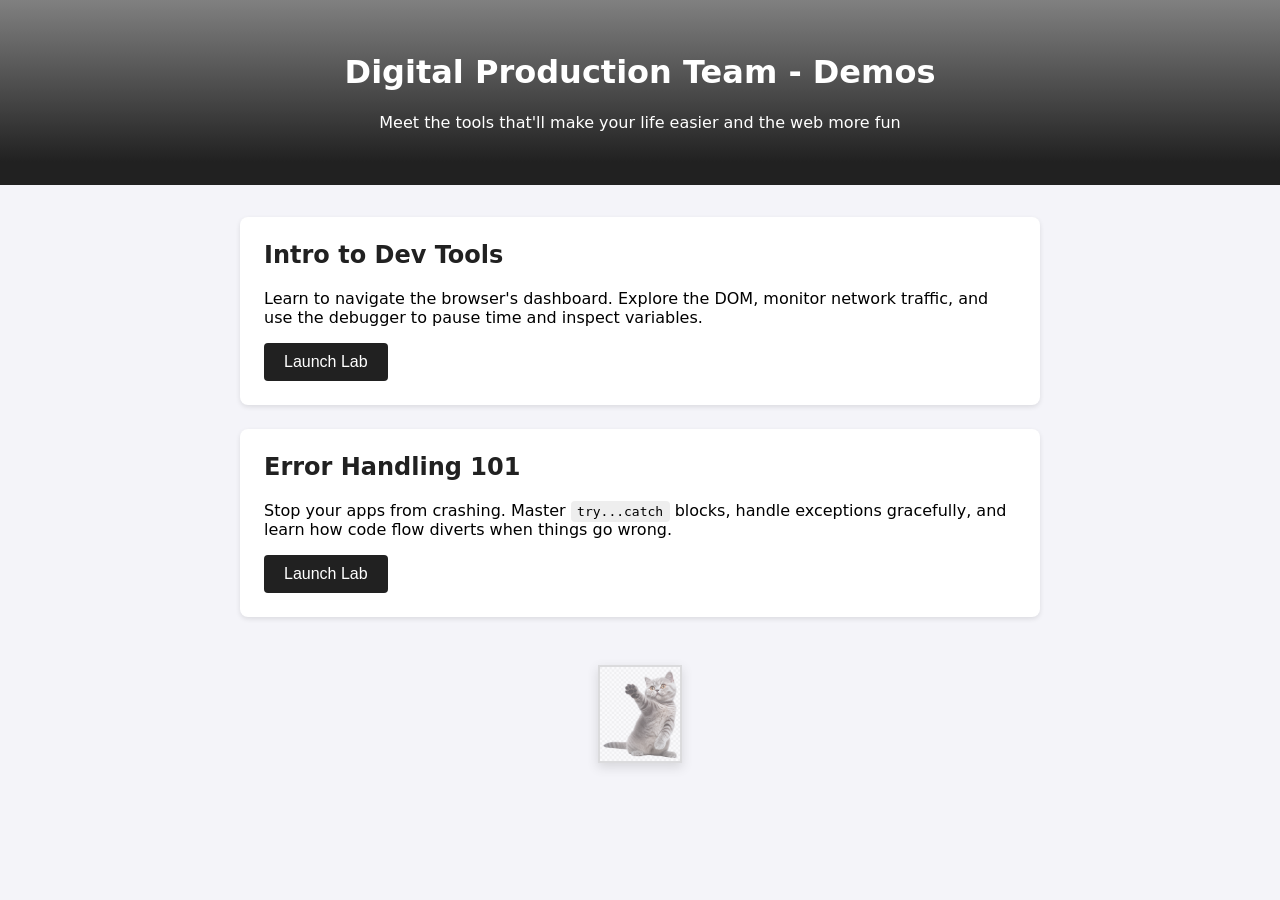
==== index.html @ 00175ac0 "first commit" ====
<!doctype html>
<html lang="en">
  <head>
    <meta charset="UTF-8" />
    <meta name="viewport" content="width=device-width, initial-scale=1.0" />
    <meta
      name="description"
      content="A webpage to demonstrate the use of developer tools for the RJ Digi team."
    />
    <meta property="og:type" content="website" />
    <meta property="og:url" content="https://some-url.com" />
    <meta property="og:title" content="Some Title" />
    <meta property="og:img" content="/assets/kitty.webp" />
    <link rel="stylesheet" href="../style.css" />
    <link
      rel="shortcut icon"
      href='data:image/svg+xml;utf8,&lt;svg xmlns="http://www.w3.org/2000/svg" viewBox="0 0 35 35"&gt; &lt;style&gt; rect { fill: %231A1A1A; stroke: %231A1A1A; stroke-width: 3px; } @media (prefers-color-scheme: dark) { rect { stroke: %231A1A1A; } } &lt;/style&gt; &lt;rect x="1.5" y="1.5" width="32" height="32" rx="6" ry="6"/&gt; &lt;/svg&gt;'
      type="image/x-icon"
    />
    <title>Digital Production Team - Demos</title>
  </head>
  <body>
    <header class="header">
      <h1>Digital Production Team - Demos</h1>
      <p>Meet the tools that'll make your life easier and the web more fun</p>
    </header>

    <main class="container">
      <!-- Dev Tools Card -->
      <section class="step">
        <a href="/Dev_Tools" class="card-link">
          <h2>Intro to Dev Tools</h2>
        </a>
        <p>
          Learn to navigate the browser's dashboard. Explore the DOM, monitor
          network traffic, and use the debugger to pause time and inspect
          variables.
        </p>
        <div class="btn-container">
          <button onclick="window.location = '/Dev_Tools'">Launch Lab</button>
        </div>
      </section>

      <!-- Error Handling Card -->
      <section class="step">
        <a href="/Error_Handling" class="card-link">
          <h2>Error Handling 101</h2>
        </a>
        <p>
          Stop your apps from crashing. Master <code>try...catch</code>
          blocks, handle exceptions gracefully, and learn how code flow diverts
          when things go wrong.
        </p>
        <div class="btn-container">
          <button onclick="window.location = '/Error_Handling'">
            Launch Lab
          </button>
        </div>
      </section>

      <div style="text-align: center; margin-top: 3rem; opacity: 0.6">
        <img
          src="/assets/kitty.webp"
          alt="Technical Kitty"
          style="width: 80px; border: 2px solid #ccc"
        />
      </div>
    </main>
  </body>
</html>
---- style.css ----
:root {
  --primary: rgb(33, 33, 33);
  --bg: #f4f4f9;
}
body {
  font-family: system-ui, sans-serif;
  margin: 0;
  background: var(--bg);
}
.header {
  background: linear-gradient(to bottom, grey, var(--primary) 90%);
  padding: 2rem;
  text-align: center;
  color: white;
  border-bottom: 5px solid var(--primary);
}
.container {
  max-width: 800px;
  margin: 2rem auto;
  padding: 0 1rem;
}
.step {
  background: white;
  padding: 1.5rem;
  margin-bottom: 1.5rem;
  border-radius: 8px;
  box-shadow: 0 2px 5px rgba(0, 0, 0, 0.1);
}
h2 {
  color: var(--primary);
  margin-top: 0;
}
code {
  background: #eee;
  padding: 0.2rem 0.4rem;
  border-radius: 4px;
  font-family: monospace;
}
button {
  background: var(--primary);
  color: white;
  border: none;
  padding: 10px 20px;
  border-radius: 4px;
  cursor: pointer;
  font-size: 1rem;
}
button:hover {
  opacity: 0.9;
}
.hidden {
  display: none;
}
#kitty-container {
  text-align: center;
  margin-top: 20px;
}
img {
  border: 5px solid white;
  box-shadow: 0 4px 10px rgba(0, 0, 0, 0.2);
  max-width: 300px;
}
form {
  padding: 30px;
  display: flex;
  flex-direction: column;
  gap: 15px;
  align-items: flex-start;
}
.controls {
  display: flex;
  gap: 10px;
  align-items: center;
}
input[type="text"] {
  padding: 8px;
  width: 250px;
}
.kitty {
  display: block;
  margin: 20px;
  border: 5px solid lawngreen;
}
.card-link {
  text-decoration: none;
  color: black;
}
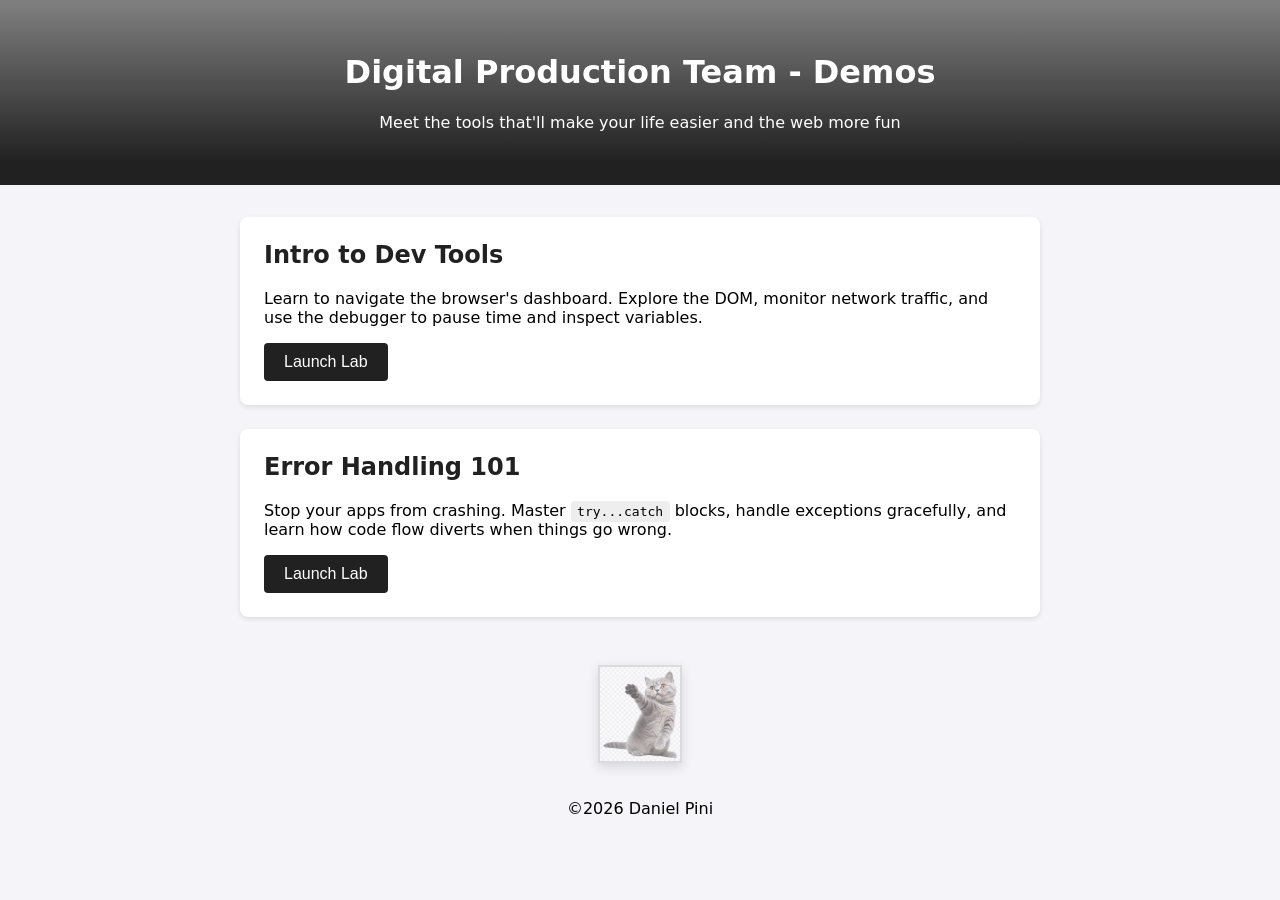
==== commit c007e587: "Add copyright" ====
--- a/index.html
+++ b/index.html
@@ -66,5 +66,6 @@
         />
       </div>
     </main>
+    <footer style="text-align: center"><p>&copy;2026 Daniel Pini</p></footer>
   </body>
 </html>
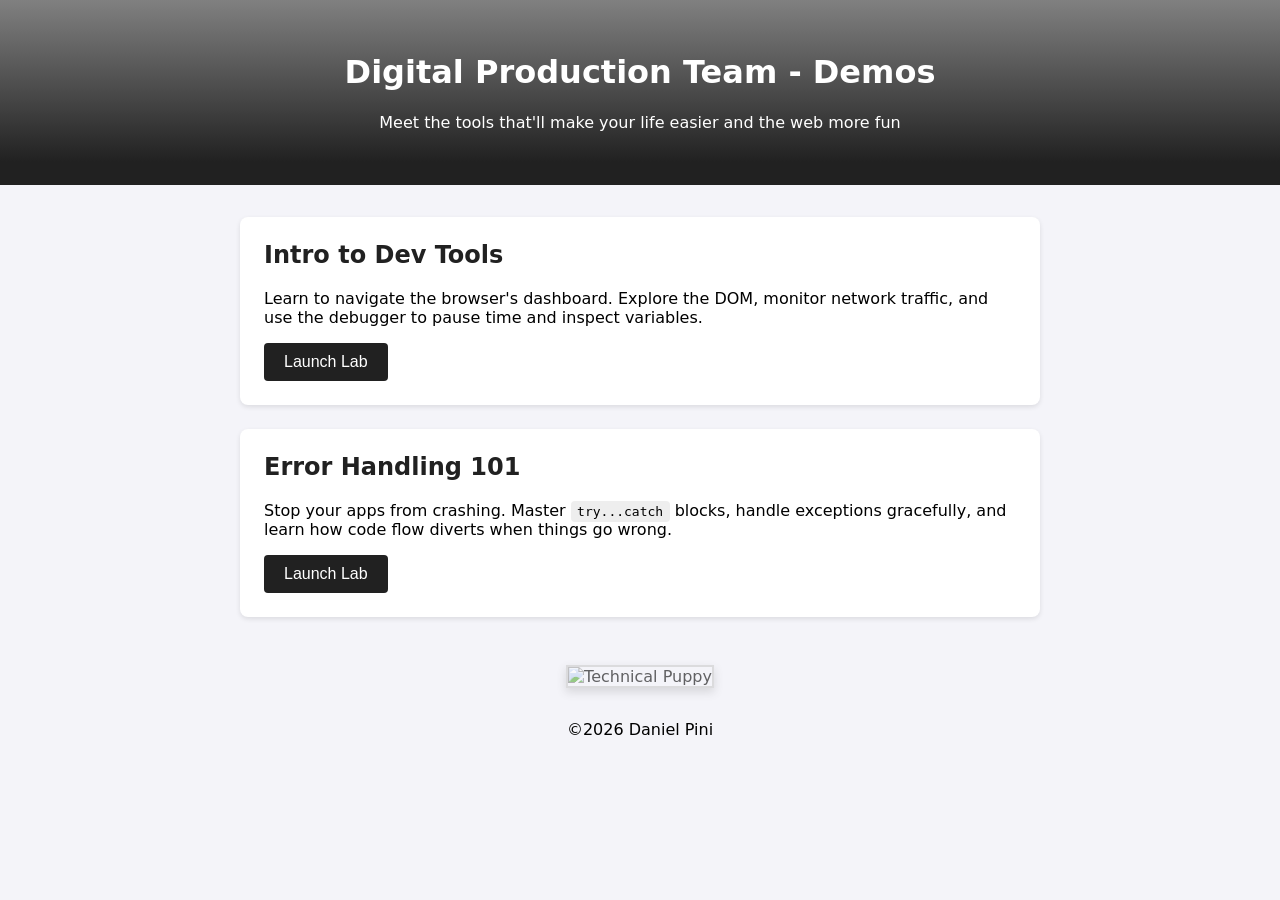
==== commit a70378bf: "Make the kitten attila" ====
--- a/index.html
+++ b/index.html
@@ -5,13 +5,16 @@
     <meta name="viewport" content="width=device-width, initial-scale=1.0" />
     <meta
       name="description"
-      content="A webpage to demonstrate the use of developer tools for the RJ Digi team."
+      content="A repository of demos for digital tools made for the RJ Digi team."
     />
     <meta property="og:type" content="website" />
-    <meta property="og:url" content="https://some-url.com" />
-    <meta property="og:title" content="Some Title" />
-    <meta property="og:img" content="/assets/kitty.webp" />
-    <link rel="stylesheet" href="../style.css" />
+    <meta
+      property="og:url"
+      content="https://danielpini.github.io/digi_team_demos/"
+    />
+    <meta property="og:title" content="Digital Production Team Demos for RJ" />
+    <meta property="og:img" content="./assets/attila.jpg" />
+    <link rel="stylesheet" href="./style.css" />
     <link
       rel="shortcut icon"
       href='data:image/svg+xml;utf8,&lt;svg xmlns="http://www.w3.org/2000/svg" viewBox="0 0 35 35"&gt; &lt;style&gt; rect { fill: %231A1A1A; stroke: %231A1A1A; stroke-width: 3px; } @media (prefers-color-scheme: dark) { rect { stroke: %231A1A1A; } } &lt;/style&gt; &lt;rect x="1.5" y="1.5" width="32" height="32" rx="6" ry="6"/&gt; &lt;/svg&gt;'
@@ -28,7 +31,7 @@
     <main class="container">
       <!-- Dev Tools Card -->
       <section class="step">
-        <a href="/Dev_Tools" class="card-link">
+        <a href="./Dev_Tools" class="card-link">
           <h2>Intro to Dev Tools</h2>
         </a>
         <p>
@@ -37,13 +40,13 @@
           variables.
         </p>
         <div class="btn-container">
-          <button onclick="window.location = '/Dev_Tools'">Launch Lab</button>
+          <button onclick="window.location = './Dev_Tools'">Launch Lab</button>
         </div>
       </section>
 
       <!-- Error Handling Card -->
       <section class="step">
-        <a href="/Error_Handling" class="card-link">
+        <a href="./Error_Handling" class="card-link">
           <h2>Error Handling 101</h2>
         </a>
         <p>
@@ -52,7 +55,7 @@
           when things go wrong.
         </p>
         <div class="btn-container">
-          <button onclick="window.location = '/Error_Handling'">
+          <button onclick="window.location = './Error_Handling'">
             Launch Lab
           </button>
         </div>
@@ -60,8 +63,8 @@
 
       <div style="text-align: center; margin-top: 3rem; opacity: 0.6">
         <img
-          src="/assets/kitty.webp"
-          alt="Technical Kitty"
+          src="./assets/attila.jpg"
+          alt="Technical Puppy"
           style="width: 80px; border: 2px solid #ccc"
         />
       </div>
--- a/style.css
+++ b/style.css
@@ -51,7 +51,7 @@
 .hidden {
   display: none;
 }
-#kitty-container {
+#puppy-container {
   text-align: center;
   margin-top: 20px;
 }
@@ -76,7 +76,7 @@
   padding: 8px;
   width: 250px;
 }
-.kitty {
+.puppy {
   display: block;
   margin: 20px;
   border: 5px solid lawngreen;
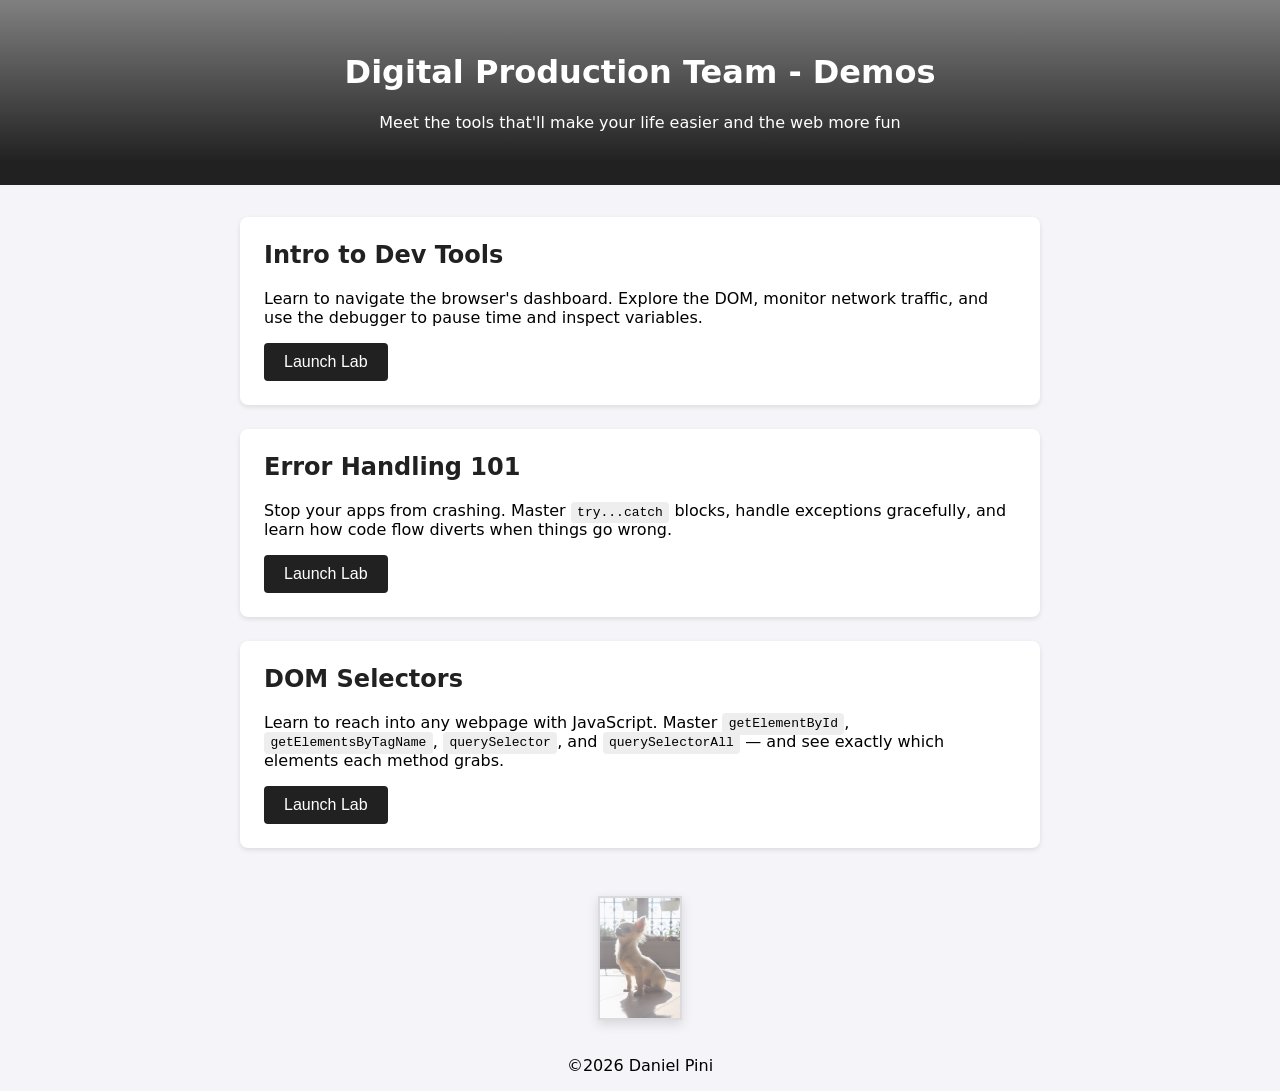
==== commit 73c849c7: "Add dom selectors lab" ====
--- a/index.html
+++ b/index.html
@@ -61,6 +61,24 @@
         </div>
       </section>
 
+      <!-- DOM Selectors Card -->
+      <section class="step">
+        <a href="./DOM_Selectors" class="card-link">
+          <h2>DOM Selectors</h2>
+        </a>
+        <p>
+          Learn to reach into any webpage with JavaScript. Master
+          <code>getElementById</code>, <code>getElementsByTagName</code>,
+          <code>querySelector</code>, and <code>querySelectorAll</code> — and
+          see exactly which elements each method grabs.
+        </p>
+        <div class="btn-container">
+          <button onclick="window.location = './DOM_Selectors'">
+            Launch Lab
+          </button>
+        </div>
+      </section>
+
       <div style="text-align: center; margin-top: 3rem; opacity: 0.6">
         <img
           src="./assets/attila.jpg"
